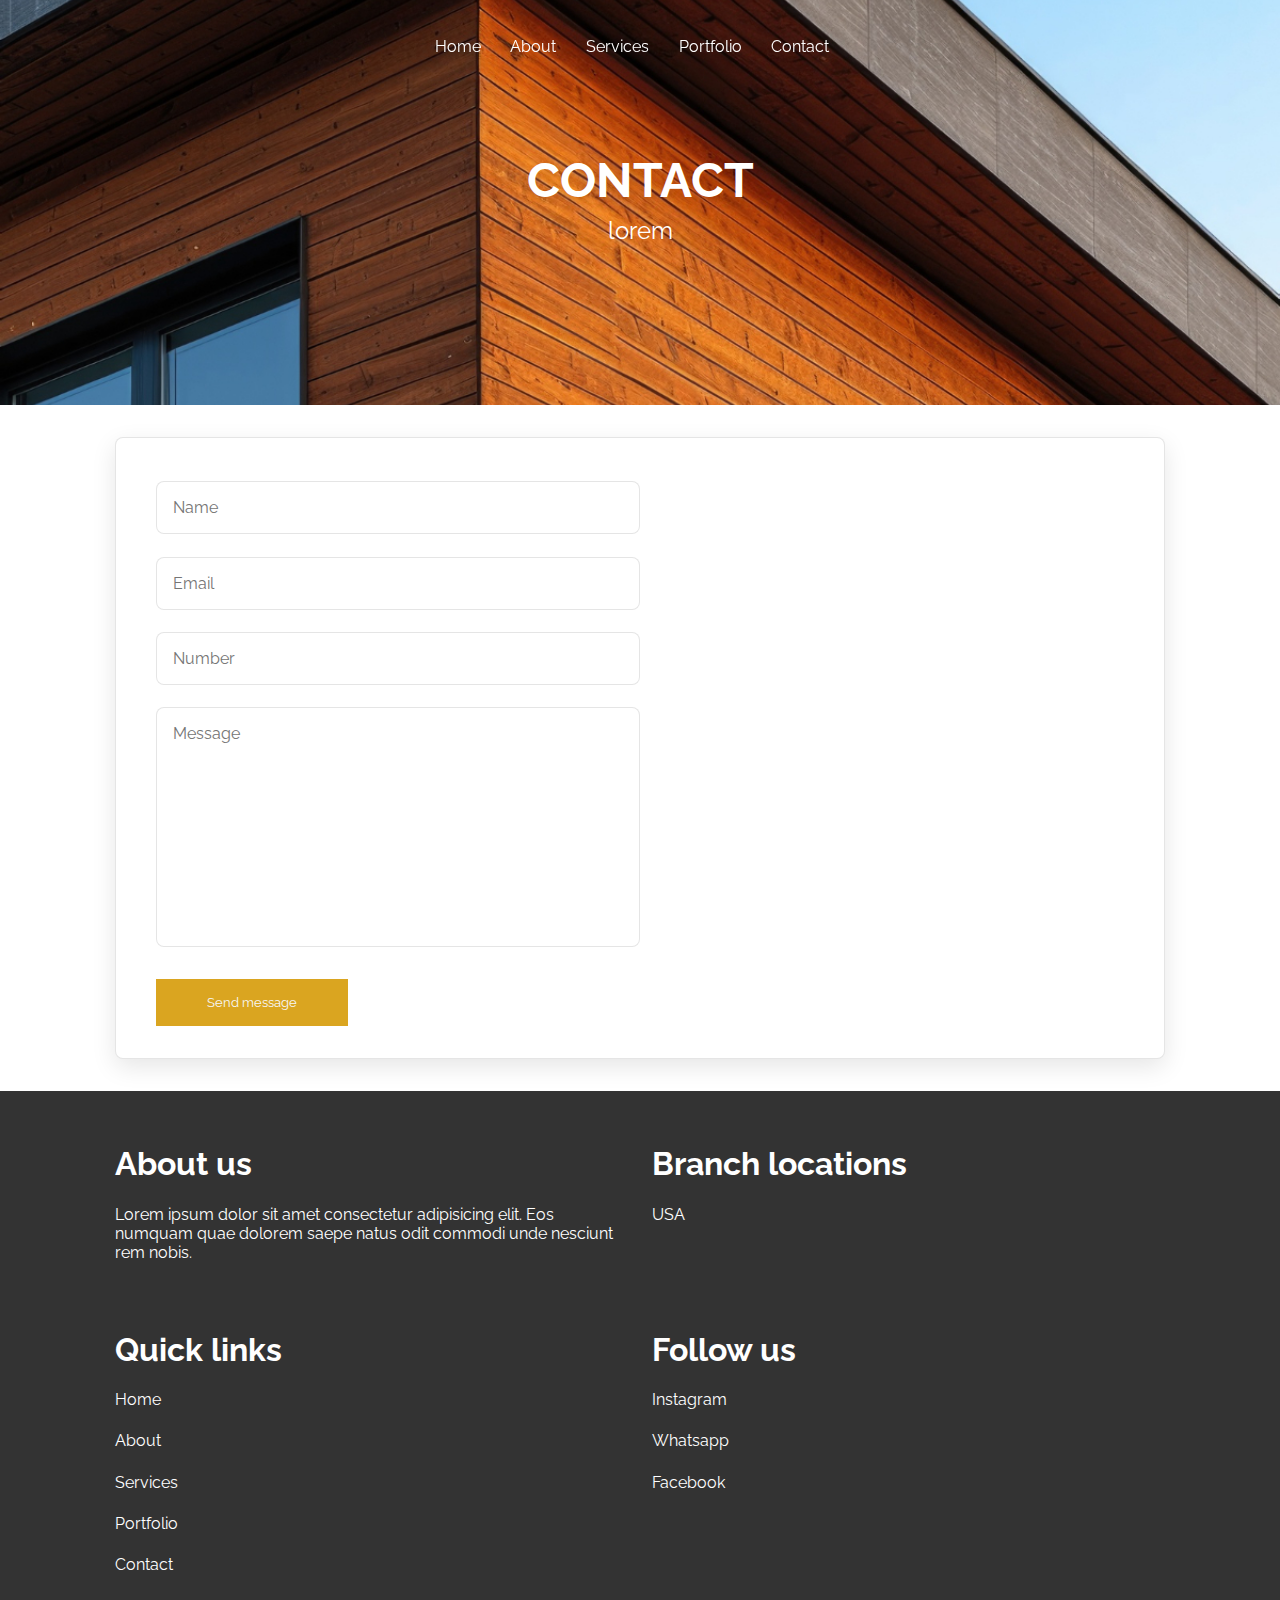
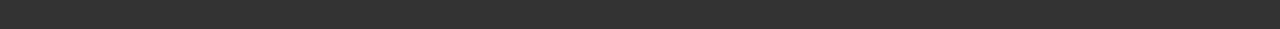
==== contact.html @ 53aa60b5 "commit frist" ====
<!DOCTYPE html>
<html lang="en">
<head>
    <meta charset="UTF-8">
    <meta http-equiv="X-UA-Compatible" content="IE=edge">
    <meta name="viewport" content="width=device-width, initial-scale=1.0">
    <title>ForçaBuilders</title>
    <link rel="stylesheet" href="/css/portifoliocss.css">
    <link rel="stylesheet" href="https://cdnjs.cloudflare.com/ajax/libs/font-awesome/6.5.2/css/all.min.css">
</head>
<body>
    <header id="header">

        <div id="menu-bar" class="fas fa-bars"></div>
 
         <a href="#" class="logo" class="img-logo"><img src="/img/Logo Transparency (1).png" alt=""></a>
 
         <nav class="navbar">
             <a href="index.html">Home</a>
             <a href="#home">About</a>
             <a href="#services">Services</a>
             <a href="portifolio.html">Portfolio</a>
             <a href="contact.html">Contact</a>
         </nav>
         <div class="icons ">
            <i class="" id="search-btn"></i>
        </div>
        <form action="" class="search-bar-container">
            <input type="search" id="search-bar" placeholder="Search here..">
            <label for="search-bar" class="fas fa-search"></label>
        </form>
        </header>
        <section class="home" id="#home">
            <div class="content">
                <h3>CONTACT</h3>
                <p>lorem</p>
            </div>
            
            <div class="foto-container">
                <img src="/img/2151302648.jpg" alt="" >
            </div>
    
        </section>
          

        
           
      
    <section class="contact" id="contact">
       
          <div class="row">
            <form action="">
                <input type="text" placeholder="Name" class="box">
                <input type="email" placeholder="Email" class="box">
                <input type="text" placeholder="Number" class="box">
                <textarea name="" id="" class="box" placeholder="Message" cols="30" rows="10"></textarea>
                <br>
                <input type="submit" value="Send message" class="btn">

            </form>
           
          </div>

    </section>
     
    <section class="footer">
        <div class="box-container">
            <div class="box">
               <h3>About us</h3> 
               <p>Lorem ipsum dolor sit amet consectetur adipisicing elit. Eos numquam quae dolorem saepe natus odit commodi unde nesciunt rem nobis.</p>
            </div>
            <div class="box">
                <h3>Branch locations</h3> 
                <a href="#">USA</a>
             </div>
             <div class="box">
                <h3>Quick links</h3> 
                <a href="#home">Home</a>
                <a href="#">About</a>
                <a href="#services">Services</a>
                <a href="#gallery">Portfolio</a>
                <a href="#contact">Contact</a>
             </div>
             <div class="box">
                <h3>Follow us</h3> 
                <a href="#">Instagram</a>
                <a href="#">Whatsapp</a>
                <a href="#">Facebook</a>
             </div>
        </div>
        <h1 class=""></h1>
    </section>
    <script src="/js/script.js"></script>

    
</body>
</html>
---- css/portifoliocss.css ----
@import url('https://fonts.googleapis.com/css2?family=Raleway:ital,wght@0,100..900;1,100..900&display=swap');

:root{
    --colorprimamry:#daa520;
    --colorwhite: #fff;
}

*{
    font-family: "Raleway", sans-serif;
    margin: 0; padding: 0;
    box-sizing: border-box;
    outline: none; border: none;
    text-decoration: none;
   
}

*::selection{
    background: var(--colorprimamry);
    color:var(--colorwhite);
}

html{
    
    overflow-x: hidden;
    scroll-padding-top: 6rem;
    scroll-behavior: smooth;
}
section{
    padding: 2rem 9%;
    
}
.heading{
    text-align: center;
    padding: 3rem 0;
}
.heading span{
    font-size: 3rem;
    border-radius: .5rem;
    padding: .2rem 1rem;
   
}
.btn{
    display: inline-block;
    margin-top: 1rem;
    background: var(--colorprimamry);
    color: #f7f7f7;
    padding: .8rem 3rem;
    border: .2rem solid var(--colorprimamry);
    cursor: pointer;
}


header{
    position: fixed;
    top: 0; left: 0; right: 0;
    z-index: 1000;
    display: flex;
    align-items: center;
    justify-content: space-between;
    padding: 2rem 9%;
}
header.rolagem{
    background-color: #333;
}
header img{
    width: 120px;
}

header .logo{
    font-size: 1.5rem;
    font-weight: bolder;
    color: var(--colorwhite);
    text-transform: uppercase;
}
header .logo span{
    color: var(--colorprimamry);
}

header .navbar a {
    color: var(--colorwhite);
    font-size: 1rem;
    margin: 0.8rem;

}



header .navbar a:hover{
    color: var(--colorprimamry);
}

header .icons i{
    font-size: 1rem;
    color: var(--colorwhite);
    cursor: pointer;
    margin-right: 1rem;
}
header .icons i:hover{
    color: var(--colorprimamry);
}
header .search-bar-container{
    position: absolute;
    top: 100% ; left: 0; right: 0;
    padding:1.5rem 2rem;
    background: #333;
    border-top: 1rem solid rgba(255, 255, 255, .2);
    display: flex;
    align-items: center;
    z-index: 1001;
    clip-path: polygon(0 0, 100% 0, 100% 0, 0 0);
}
header .search-bar-container.active{
    clip-path: polygon(0 0, 100% 0, 100% 100%, 0 100%);
}
header .search-bar-container #search-bar{
    width: 100%;
    padding: 1rem;
    text-transform: none;
    color: #333;
    font-size: 1rem;
    border-radius: .5rem;
}
header .search-bar-container label{
    color: var(--colorwhite);
    cursor: pointer;
    font-size: 1rem;
    margin-left: 1.5rem;
}
header .search-bar-container label:hover{
    color: var(--colorprimamry);
}

#menu-bar{
    color: var(--colorwhite);
    border: .1rem solid var(--colorwhite);
    border-radius: .5rem;
    font-size: 2rem;
    padding: .5rem 1.2rem ;
    cursor: pointer;
    display: none;
}

.home{
    min-height: 45vh;
    display: flex;
    align-items: center;
    justify-content: center;
    flex-flow: column;
    position: relative;
    z-index: 0 ;
}
.home .content{
    text-align: center;
}
.home .content h3{
    font-size: 3rem;
    color: var(--colorwhite);
    text-transform: uppercase ;
    text-shadow: 0 .3rem .5rem rgba(0,0,0,.1);
}
.home .content p{
    font-size: 1.5rem;
    color: var(--colorwhite);
   padding: .5rem 0;
}
.home .foto-container img{
    position: absolute;
    top: 0; left: 0; 
    z-index: -1;
    height: 100%;
    width: 100%;
    object-fit: cover;
}
.home .foto-container2 img{
    position: absolute;
    top: 0; left: 0; 
    z-index: -1;
    height: 100%;
    width: 100%;
    object-fit: cover;
}

.home .controls{
    padding: 1rem;
    border-radius: 5rem;
    background: rgba(0,0,0,.3);
    margin-top: 5rem;
}
.home .controls .pic-btn{
    height: 1rem;
    width:1rem;
    display: inline-block;
    border-radius: 50%;
    background: var(--colorwhite);
    cursor: pointer;
    margin:0 .5rem ;
    

}
.home .controls .pic-btn.active{
   background: var(--colorprimamry); 
}

.services .box-container{
    display: flex;
    flex-wrap: wrap;
    gap: 1.5rem;
}
.services .box-container .box{
    flex: 1 1 30rem;
    border-radius: .5rem;
    padding: 1rem;
    text-align: center;
}
.services .box-container .box i{
    padding: 1rem;
    font-size: 4rem;
    color:var(--colorprimamry) ;
}
.services .box-container .box h3{
   
    font-size: 2.5rem;
    color:#333;
}
.services .box-container .box p{
   
    font-size: 1.5rem;
    color:#666;
    padding:1rem 0 ;
}
.services .box-container .box:hover{
    box-shadow: 0 1rem 2rem rgba(0,0,0,.1);
}
.gallery .box-container{
    display: flex;
    flex-wrap: wrap;
    gap: 1.5rem;

}
.gallery .box-container .box{
    overflow: hidden;
    box-shadow: 0 1rem 2rem rgba(0,0,0,.1);
    border: 1rem solid var(--colorwhite);
  
    flex: 1 1 30rem;
    height: 25rem;
    position: relative;
}
.gallery .box-container img{
    height: 100%;
    width: 100%;
    object-fit: cover;

}
.gallery .box-container .box .content{
    position: absolute;
    top: -100%; left: 0;
    height: 100%;
    width: 100%;
    text-align: center;
    background: rgba(0,0,0,.7);
    padding: 2rem;
    padding-top: 5rem;
}
.gallery .box-container .box .content h3{
    font-size: 1.5rem ;
    color: var(--colorprimamry);
}
.gallery .box-container .box .content p{
    font-size: 1rem;
    color: var(--colorwhite);
    padding: .5rem 0 ;
}
.gallery .box-container .box:hover .content{
    top: 0;
}

.review .review-slider{
   padding-bottom: 2rem; 
}
.review .box{
    padding: 2rem;
    text-align: center;
    box-shadow: 0 1rem 2rem rgba(0,0,0,.1);
    border-radius: .2rem;
}
.review .box h3{
    color:#333;
    font-size: 1.5rem;
}
.review .box p{
    color: #666;
    font-size: 1rem;
    padding:1rem 0 ;
}

.contact .row{
    display: flex;
    flex-wrap: wrap-reverse;
    gap: 1rem;
    align-items: center;
}
.contact .row form{
    flex: 1 1 40rem;
    padding: 2rem 2.5rem;
    box-shadow: 0 .5rem 1.5rem rgba(0,0,0,.1);
    border: .1rem solid rgba(0,0,0,.1);
    background: var(--colorwhite);
    border-radius: .5rem;

}
/*.contact .row .image{
    flex: 1 1 40rem;
    
}
.contact .row .image img{
    width: 100%;
    
}*/
.contact .row form .box{
    padding: 1rem;
    font-size: 1rem;
    color: #333;
    text-transform: none;
    border: .1rem solid rgba(0,0,0,.1);
    border-radius: .5rem;
    margin: .7rem 0;
    width: 50%;
}
.contact .row form .box:focus{
    border-color: var(--colorprimamry);
}
.contact .row form textarea{
    height: 15rem;
    resize: none;
}
.footer{
    background: #333;
}
.footer .box-container{
    display: flex;
    flex-wrap: wrap;
    gap: 1.5rem;
}
.footer .box-container .box{
    padding: .7rem 0;
    flex: 1 1 25rem;
}
.footer .box-container .box h3{
    font-size: 2rem;
    padding: .7rem 0;
    color: var(--colorwhite);
}
.footer .box-container .box p{
    font-size: 1rem;
    padding: .7rem 0;
    color: var(--colorwhite);
}
.footer .box-container .box a{
    display: block;
    font-size: 1rem;
    padding: .7rem 0;
    color: var(--colorwhite);
}
.footer .box-container .box a:hover{
    color: var(--colorprimamry);
    text-decoration: underline;
}






@media (max-width:1200px){
    html{
    font-size: 70%;
    }
}

@media (max-width:991px){
    header{
        padding: 2rem;
    }
    section{
        padding: 2rem;
    }
}
@media (max-width:768px){
    #menu-bar{
        display: initial;
    }
    header .navbar{
        position: absolute;
        top: 100%; right: 0; left: 0;
        background: #333;
        border-top: .1rem solid rgba(255, 255, 255, .2);
        padding: 1rem 2rem;
        clip-path: polygon(0 0, 100% 0, 100% 0, 0 0);
    }
    header .navbar.active{
        clip-path: polygon(0 0, 100% 0, 100% 100%, 0 100%);
    }
    header .navbar a{
        display: block;
        border-radius: .5rem;
        padding: 1.5rem;
        margin: 1.5rem 0;
        
    }
}

@media (max-width:450px){
    html{
        font-size: 70%;
    }
    .heading span{
        font-size: 2.5rem;
    }
}
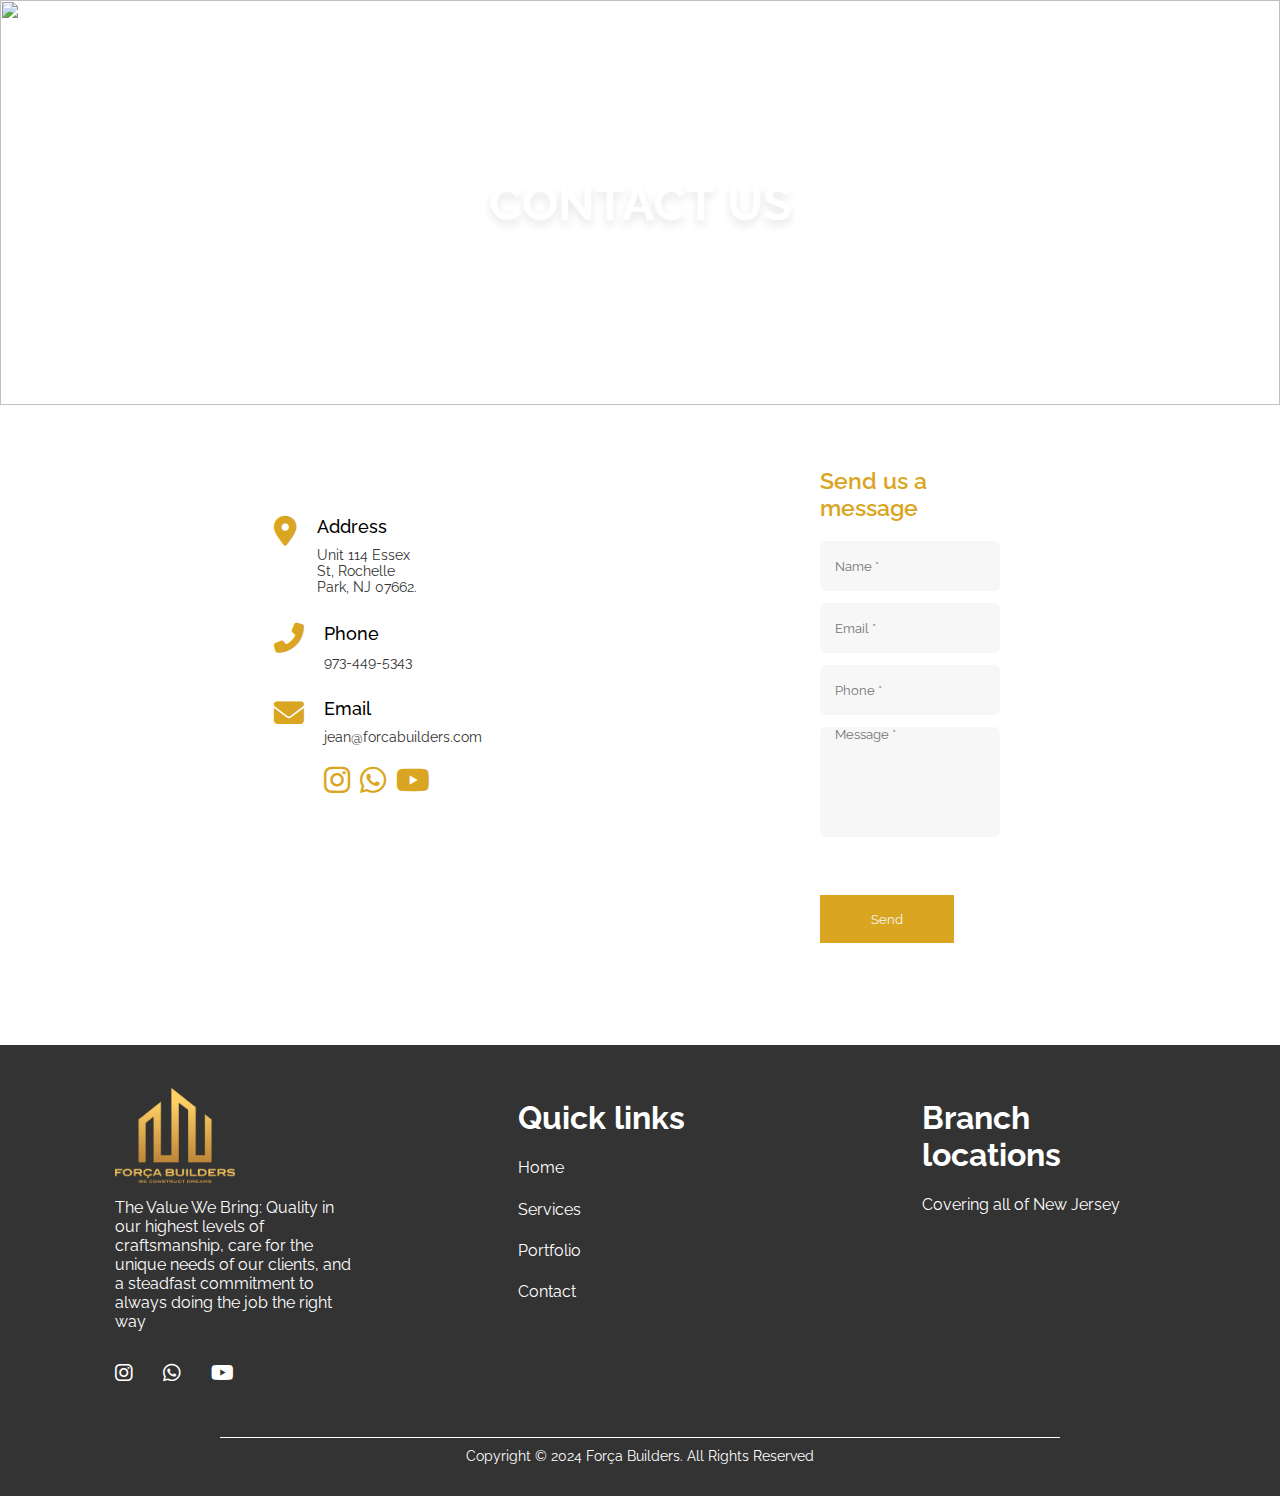
==== commit 61c4205b: "commt" ====
--- a/contact.html
+++ b/contact.html
@@ -5,92 +5,149 @@
     <meta http-equiv="X-UA-Compatible" content="IE=edge">
     <meta name="viewport" content="width=device-width, initial-scale=1.0">
     <title>ForçaBuilders</title>
-    <link rel="stylesheet" href="/css/portifoliocss.css">
+    <link rel="stylesheet" href="css/animate.css">
+    <link rel="stylesheet" href="css/portifoliocss.css">
     <link rel="stylesheet" href="https://cdnjs.cloudflare.com/ajax/libs/font-awesome/6.5.2/css/all.min.css">
+  
 </head>
 <body>
     <header id="header">
 
         <div id="menu-bar" class="fas fa-bars"></div>
- 
-         <a href="#" class="logo" class="img-logo"><img src="/img/Logo Transparency (1).png" alt=""></a>
+        <!--<div class="logo-img">-->
+         <a href="#" class="logo" class="img-logo"><img src="img/Logo Transparency (1).png" alt=""></a>
+        <!--</div>-->
  
          <nav class="navbar">
              <a href="index.html">Home</a>
-             <a href="#home">About</a>
-             <a href="#services">Services</a>
-             <a href="portifolio.html">Portfolio</a>
-             <a href="contact.html">Contact</a>
+             <a href="services/services.html">Services</a>
+             <a href="portifolio/portifolio.html">Portfolio</a>
+             <a href="contact/contact.html">Contact</a>
          </nav>
-         <div class="icons ">
-            <i class="" id="search-btn"></i>
-        </div>
-        <form action="" class="search-bar-container">
-            <input type="search" id="search-bar" placeholder="Search here..">
-            <label for="search-bar" class="fas fa-search"></label>
-        </form>
+        
         </header>
         <section class="home" id="#home">
             <div class="content">
-                <h3>CONTACT</h3>
-                <p>lorem</p>
+                <h3>CONTACT US</h3>
+                
             </div>
             
             <div class="foto-container">
-                <img src="/img/2151302648.jpg" alt="" >
+                <img src="img/img teste/contact-us.png" alt="" >
             </div>
     
         </section>
           
+       
+   <section>
+    <div class="container">
+        <div class="container-contact">
+            <div class="content-contact">
+                <div class="left-side wow fadeInLeft delay-02s">
+                    <img src="img/img teste/contact.jpg" alt="">
+                    <div class="anddress details">
+                        <i class="fas fa-map-marker-alt"></i>
+                        <div class="content-details">
+                            <div class="topic">Address</div>
+                            <div class="text-one">Unit 114 Essex St, Rochelle Park, NJ 07662.</div>
+                           
+                        </div>
+                    </div>
+                    <div class="phone details">
+                        <i class="fas fa-phone-alt"></i>
+                        <div class="content-details">
+                            <div class="topic">Phone</div>
+                            <div class="text-one">973-449-5343</div>
+                           
+                        </div>
+                    </div>
+                    <div class="email details">
+                        <i class="fas fa-envelope"></i>
+                        <div class="content-details">
+                            <div class="topic">Email</div>
+                            <div class="text-one"> jean&#64;forcabuilders.com </div>
+                            
+                            
+                            <div class="social-icons">
+                                <a href="https://www.instagram.com/forcabuilders/"><i class="fab fa-instagram"  style='font-size:30px'></i></a>
+                                <a href="https://wa.me/19734495343?"><i class="fab fa-whatsapp"  style='font-size:30px'></i></a>
+                                <a href="https://www.youtube.com/@forcabuilders"><i class="fab fa-youtube"  style='font-size:30px'></i></a>
+                            </div>
+                        </div>
+                    </div>
+                   
+                </div>
 
+                <div class="right-side wow fadeInRight delay-02s">
+                    <div class="topic-text">Send us a message</div>
+                    
+                    <form action=""  id="contact-form" data-form>
+                    <div class="input-box">
+                        <input type="text" name="name" id="name" placeholder="Name *" required>
+                    </div>
+                    <div class="input-box">
+                        <input type="text"  name="email" id="email" placeholder="Email *" required>
+                    </div>
+                    <div class="input-box">
+                        <input type="text" name="phone" id="phone" placeholder="Phone *" required>
+                    </div>
+                    <div class="input-box message-box">
+                        <textarea name="message" placeholder="Message *" name="message" id="message" rows="8" cols="80" required></textarea>
+                    </div>
+                    <p class="contact__message" id="contact-message"></p>
+                    <div class="button" >
+                        <button type="submit" class="btn" value="SEND MESSAGE" >Send </button>
+                    </div>
+                </form>
+               
+            </div>
+            </div>
+        </div>
+
+    </div>
         
-           
-      
-    <section class="contact" id="contact">
-       
-          <div class="row">
-            <form action="">
-                <input type="text" placeholder="Name" class="box">
-                <input type="email" placeholder="Email" class="box">
-                <input type="text" placeholder="Number" class="box">
-                <textarea name="" id="" class="box" placeholder="Message" cols="30" rows="10"></textarea>
-                <br>
-                <input type="submit" value="Send message" class="btn">
 
-            </form>
-           
-          </div>
+   </section>
+   <section class="footer">
+    <div class="box-container">
+    
+        <div class="box">
+            <img src="img/logo transparency (1).png" alt="Logo" class="footer-logo">
+            <p>The Value We Bring: Quality in our highest levels of craftsmanship, care for the unique needs of our clients, and a steadfast commitment to always doing the job the right way</p>
+            <div class="social-icons">
+                <a href="https://www.instagram.com/forcabuilders/"><i class="fab fa-instagram"  style='font-size:20px'></i></a>
+                <a href="https://wa.me/19734495343?"><i class="fab fa-whatsapp"  style='font-size:20px'></i></a>
+                <a href="https://www.youtube.com/@forcabuilders"><i class="fab fa-youtube"  style='font-size:20px'></i></a>
+            </div> 
+         </div>
+         <div class="box">
+            <h3>Quick links</h3> 
+            <a href="index.html">Home</a>
+            <a href="services/services.html">Services</a>
+            <a href="portifolio/portifolio.html">Portfolio</a>
+            <a href="contact/contact.html">Contact</a>
+         </div>
+         <div class="box">
+            <h3>Branch locations</h3> 
+            <a href="https://maps.app.goo.gl/ru8jhT1Wovs2jPSW6">Covering all of New Jersey</a>
+         </div>
+    </div>
+    <div class="footer-bottom">
+        <hr class="footer-divider">
+        <p class="footer-credit"> Copyright &copy; 2024 Força Builders. All Rights Reserved </p>
+    </div>
+    <h1 class=""></h1>
+</section>
+    <script src="js/script.js"></script>
+    <script
+    type="text/javascript"
+    src="https://cdn.jsdelivr.net/npm/@emailjs/browser@4/dist/email.min.js">
+    </script>
+    <script type="text/javascript" src="js/wow.min.js"></script>
+    <script type="text/javascript" src="js/modernizr-3.5.0.min.js"></script>
+    <script>new WOW().init();</script>
 
-    </section>
-     
-    <section class="footer">
-        <div class="box-container">
-            <div class="box">
-               <h3>About us</h3> 
-               <p>Lorem ipsum dolor sit amet consectetur adipisicing elit. Eos numquam quae dolorem saepe natus odit commodi unde nesciunt rem nobis.</p>
-            </div>
-            <div class="box">
-                <h3>Branch locations</h3> 
-                <a href="#">USA</a>
-             </div>
-             <div class="box">
-                <h3>Quick links</h3> 
-                <a href="#home">Home</a>
-                <a href="#">About</a>
-                <a href="#services">Services</a>
-                <a href="#gallery">Portfolio</a>
-                <a href="#contact">Contact</a>
-             </div>
-             <div class="box">
-                <h3>Follow us</h3> 
-                <a href="#">Instagram</a>
-                <a href="#">Whatsapp</a>
-                <a href="#">Facebook</a>
-             </div>
-        </div>
-        <h1 class=""></h1>
-    </section>
-    <script src="/js/script.js"></script>
+    
 
     
 </body>
--- a/css/portifoliocss.css
+++ b/css/portifoliocss.css
@@ -3,6 +3,9 @@
 :root{
     --colorprimamry:#daa520;
     --colorwhite: #fff;
+}
+body{
+    overflow-x: hidden;
 }
 
 *{
@@ -12,6 +15,13 @@
     outline: none; border: none;
     text-decoration: none;
    
+}
+.container{
+    width: 100%;
+  
+    display: flex;
+    align-items: center;
+    justify-content: center;
 }
 
 *::selection{
@@ -98,37 +108,7 @@
 header .icons i:hover{
     color: var(--colorprimamry);
 }
-header .search-bar-container{
-    position: absolute;
-    top: 100% ; left: 0; right: 0;
-    padding:1.5rem 2rem;
-    background: #333;
-    border-top: 1rem solid rgba(255, 255, 255, .2);
-    display: flex;
-    align-items: center;
-    z-index: 1001;
-    clip-path: polygon(0 0, 100% 0, 100% 0, 0 0);
-}
-header .search-bar-container.active{
-    clip-path: polygon(0 0, 100% 0, 100% 100%, 0 100%);
-}
-header .search-bar-container #search-bar{
-    width: 100%;
-    padding: 1rem;
-    text-transform: none;
-    color: #333;
-    font-size: 1rem;
-    border-radius: .5rem;
-}
-header .search-bar-container label{
-    color: var(--colorwhite);
-    cursor: pointer;
-    font-size: 1rem;
-    margin-left: 1.5rem;
-}
-header .search-bar-container label:hover{
-    color: var(--colorprimamry);
-}
+
 
 #menu-bar{
     color: var(--colorwhite);
@@ -201,80 +181,113 @@
    background: var(--colorprimamry); 
 }
 
-.services .box-container{
-    display: flex;
-    flex-wrap: wrap;
-    gap: 1.5rem;
-}
-.services .box-container .box{
-    flex: 1 1 30rem;
-    border-radius: .5rem;
-    padding: 1rem;
-    text-align: center;
-}
-.services .box-container .box i{
-    padding: 1rem;
-    font-size: 4rem;
-    color:var(--colorprimamry) ;
-}
-.services .box-container .box h3{
-   
-    font-size: 2.5rem;
-    color:#333;
-}
-.services .box-container .box p{
-   
-    font-size: 1.5rem;
-    color:#666;
-    padding:1rem 0 ;
-}
-.services .box-container .box:hover{
-    box-shadow: 0 1rem 2rem rgba(0,0,0,.1);
-}
-.gallery .box-container{
-    display: flex;
-    flex-wrap: wrap;
-    gap: 1.5rem;
-
-}
-.gallery .box-container .box{
-    overflow: hidden;
-    box-shadow: 0 1rem 2rem rgba(0,0,0,.1);
-    border: 1rem solid var(--colorwhite);
-  
-    flex: 1 1 30rem;
-    height: 25rem;
-    position: relative;
-}
-.gallery .box-container img{
+#button-container {
+    text-align: center; 
+    margin: 20px 0; 
+}
+
+#button-container button {
+    display: inline-block; 
+    margin: 5px;
+    padding: 10px 20px;
+    cursor: pointer;
+    border: none;
+    background-color: #333;
+    color: white;
+    border-radius: 4px;
+    transition: 0.5s;
+}
+#button-container button:hover{
+    background-color: var(--colorprimamry);
+}
+
+#portfolio {
+    display: grid; 
+    grid-template-columns: repeat(4, 1fr);
+    gap: 10px; 
+    margin-top: 20px;
+}
+
+#portfolio img {
+    border: 1px solid #cccccc;
+    border-radius: 4px;
+    cursor: pointer;
+    transition: transform 0.2s;
+    width: 100%; 
+    height: auto; 
+    object-fit: cover; 
+}
+
+#portfolio img:hover {
+    transform: scale(1.05);
+}
+
+.active2 {
+   background-color: var(--colorprimamry)!important;
+    color: white;
+}
+
+#modal {
+    display: none;
+    position: fixed;
+    top: 0;
+    left: 0;
+    width: 100%;
     height: 100%;
-    width: 100%;
-    object-fit: cover;
-
-}
-.gallery .box-container .box .content{
+    background-color: rgba(0, 0, 0, 0.8);
+    justify-content: center;
+    align-items: center;
+    z-index: 1000;
+}
+
+#modal img {
+    max-width: 90%;
+    max-height: 90%;
+}
+
+.modal-button {
     position: absolute;
-    top: -100%; left: 0;
-    height: 100%;
-    width: 100%;
-    text-align: center;
-    background: rgba(0,0,0,.7);
-    padding: 2rem;
-    padding-top: 5rem;
-}
-.gallery .box-container .box .content h3{
-    font-size: 1.5rem ;
-    color: var(--colorprimamry);
-}
-.gallery .box-container .box .content p{
-    font-size: 1rem;
-    color: var(--colorwhite);
-    padding: .5rem 0 ;
-}
-.gallery .box-container .box:hover .content{
-    top: 0;
-}
-
+    top: 50%;
+    transform: translateY(-50%);
+    background-color: #666;
+    border: none;
+    padding: 15px;
+    cursor: pointer;
+    font-size: 16px;
+    z-index: 1001;
+}
+
+.left-button {
+    left: 10px;
+}
+
+.right-button {
+    right: 10px;
+}
+
+.close-button {
+    position: absolute;
+    top: 10px;
+    right: 10px;
+    background: none;
+    border: none;
+    font-size: 24px;
+    color: white;
+    cursor: pointer;
+    z-index: 1001;
+}
+
+#loadMore {
+    display: block;
+    margin: 20px auto; 
+    padding: 10px 20px;
+    cursor: pointer;
+    border: none;
+    background-color: #ddd;
+    border-radius: 4px;
+}
+
+/* footer */
 .review .review-slider{
    padding-bottom: 2rem; 
 }
@@ -294,58 +307,266 @@
     padding:1rem 0 ;
 }
 
-.contact .row{
+.container-contact{
+    
+    width: 80%;
+    padding: 30px 60px 40px 40px;
+}
+.container-contact .content-contact{
     display: flex;
-    flex-wrap: wrap-reverse;
-    gap: 1rem;
     align-items: center;
-}
-.contact .row form{
-    flex: 1 1 40rem;
-    padding: 2rem 2.5rem;
-    box-shadow: 0 .5rem 1.5rem rgba(0,0,0,.1);
-    border: .1rem solid rgba(0,0,0,.1);
-    background: var(--colorwhite);
-    border-radius: .5rem;
-
-}
-/*.contact .row .image{
-    flex: 1 1 40rem;
+    justify-content: space-between;
+
+}
+.container-contact .content-contact .left-side{
+    width: 25%;
+    height: 100%;
+    display: flex;
+    flex-direction: column;
+    align-items: center;
+    justify-content: center;
+    margin-top: 15px ;
+    position: relative;
+}
+
+.content-contact .left-side .details{
+    margin: 14px;
+    text-align: center;
+}
+.content-contact .left-side .details .text-one,
+.content-contact .left-side .details .text-two{
+    font-size: 14px;
+    color: #333;
+
+}
+.content-contact .left-side .details i{
+    font-size: 30px;
+    color: var(--colorprimamry);
+    margin-bottom: 10px;
+}
+.content-contact .left-side .details .topic{
+    font-size: 18px;
+    font-weight: 500;
+}
+.container-contact .content-contact .right-side{
+    width: 75%;
+    margin-left: 75px;
+ 
+}
+.content-contact .right-side .topic-text{
+    font-size: 23px;
+    font-weight: 600;
+    color: var(--colorprimamry);
+}
+.right-side .input-box{
+    height: 50px;
+    width: 100%;
+    margin: 12px 0;
+}
+.right-side .input-box input,
+.right-side .input-box textarea{
+    height: 100%;
+    width: 100%;
+    border: none;
+    font-size: 13px;
+    background: #f7f7f7;
+    border-radius: 6px;
+    padding: 0 15px;
+    resize: none;
+}
+.right-side .message-box{
+    min-height: 110px;
     
 }
-.contact .row .image img{
-    width: 100%;
+.right-side .button{
+    display: inline-block;
+    margin-top:12px ;
+}
+
+.input-box input .button input[type="button"]{
+    color: #fff;
+    font-size: 18px;
+    outline: none;
+    border: none;
+    padding: 8px 16px;
+    border-radius: 6px;
+    background: var(--colorprimamry);
+    cursor: pointer;
+   
+
+
+}
+
+
+.review .review-slider{
+    padding-bottom: 2rem; 
+ }
+ .review .box{
+     padding: 2rem;
+     text-align: center;
+     box-shadow: 0 1rem 2rem rgba(0,0,0,.1);
+     border-radius: .2rem;
+ }
+ .review .box h3{
+     color:#333;
+     font-size: 1.5rem;
+ }
+ .review .box p{
+     color: #666;
+     font-size: 1rem;
+     padding:1rem 0 ;
+ }
+ 
+ .container-contact{
+     width: 80%;
+     padding: 30px 60px 40px 40px;
+ }
+ 
+ .container-contact .content-contact{
+     display: flex;
+     align-items: center;
+     justify-content: space-between;
+     align-items: flex-start;
+     gap: 300px;
+ 
+ }
+ 
+ .container-contact .content-contact .left-side{
+     width: 25%;
+     height: auto;
+     display: flex;
+     flex-direction: column;
+     align-items: start;
+     justify-content: center;
+     position: relative;
+ }
+ 
+ .container-contact .content-contact .left-side img{
+     width: 450px;
+     margin-bottom:20px;
+ }
+ 
+ .content-contact .left-side .details{
+     margin: 14px;
+     display:flex;
+     flex-direction: row;
+     gap: 20px;
+ }
+ 
+ .content-contact .left-side .details .text-one,
+ .content-contact .left-side .details .text-two{
+     font-size: 14px;
+     color: #333;
+ 
+ }
+ .content-contact .left-side .details i{
+     font-size: 30px;
+     color: var(--colorprimamry);
+     margin-bottom: 10px;
+ }
+ 
+ .content-contact .left-side .details .content-details{
+     display:flex;
+     flex-direction: column;
+     text-align: left;
+ }
+ 
+ .content-contact .left-side .details .content-details .topic{
+     font-size: 18px;
+     font-weight: 500;
+     margin-bottom: 10px;
+ }
+ 
+ .content-contact .left-side .social-icons{
+     display:flex;
+     gap:10px;
+     margin-top: 20px;
+ }
+ 
+ .content-contact .left-side .social-icons a{
+     color: var(--colorprimamry);
+ }
+ 
+ .container-contact .content-contact .right-side{
+     width: 75%;
+     margin-left: 75px;
+     
+  
+ }
+ .content-contact .right-side .topic-text{
+     font-size: 23px;
+     font-weight: 600;
+     color: var(--colorprimamry);
+     margin-bottom: 20px;
+ }
+ 
+ .content-contact .right-side p{
+     margin-bottom: 30px;
+ }
+ .right-side .input-box{
+     height: 50px;
+     width: 100%;
+     margin: 12px 0;
+ }
+ 
+ .right-side .input-box input,
+ .right-side .input-box textarea{
+     height: 100%;
+     width: 100%;
+     border: none;
+     font-size: 13px;
+     background: #f7f7f7;
+     border-radius: 6px;
+     padding: 0 15px;
+     resize: none;
+ }
+ .right-side .message-box{
+     min-height: 110px;
+     
+ }
+ .right-side .button{
+     display: inline-block;
+     margin-top:12px ;
+     margin-bottom: 30px;
+ }
+ 
+ .input-box input .button input[type="button"]{
+     color: #fff;
+     font-size: 18px;
+     outline: none;
+     border: none;
+     padding: 8px 16px;
+     border-radius: 6px;
+     background: var(--colorprimamry);
+     cursor: pointer;
     
-}*/
-.contact .row form .box{
-    padding: 1rem;
-    font-size: 1rem;
-    color: #333;
-    text-transform: none;
-    border: .1rem solid rgba(0,0,0,.1);
-    border-radius: .5rem;
-    margin: .7rem 0;
-    width: 50%;
-}
-.contact .row form .box:focus{
-    border-color: var(--colorprimamry);
-}
-.contact .row form textarea{
-    height: 15rem;
-    resize: none;
-}
-.footer{
+ }
+ 
+ 
+ 
+
+ .footer{
     background: #333;
-}
+
+}
+
 .footer .box-container{
     display: flex;
-    flex-wrap: wrap;
-    gap: 1.5rem;
-}
+    justify-content: space-between;
+    gap: 10rem;
+    
+}
+
 .footer .box-container .box{
     padding: .7rem 0;
     flex: 1 1 25rem;
 }
+
+.footer-logo {
+    width: 120px;
+    height: auto;
+}
+
 .footer .box-container .box h3{
     font-size: 2rem;
     padding: .7rem 0;
@@ -367,8 +588,36 @@
     text-decoration: underline;
 }
 
-
-
+.footer .box-container .box .social-icons{
+    display:flex;
+    align-items: center;
+    gap:30px;
+    margin-top: 10px;
+}
+
+.footer-bottom {
+    margin-top: 20px;
+    padding-top: 10px;
+}
+
+.footer-divider {
+    border: 0;
+    border-top: 1px solid;
+    color:var(--colorwhite);
+    margin: 0 auto; 
+    width: 80%; 
+}
+
+.footer-credit {
+    margin-top: 10px;
+    font-size: 14px; 
+    color:var(--colorwhite);
+    text-align: center; 
+}
+
+
+ 
+ 
 
 
 
@@ -376,6 +625,17 @@
     html{
     font-size: 70%;
     }
+    section{
+        padding: 2rem;
+    }
+
+    .container-contact .content-contact .left-side img{
+        width: 40vw;
+    }
+
+    .container-contact .content-contact .right-side{
+        margin-left: 0;
+    }
 }
 
 @media (max-width:991px){
@@ -385,6 +645,14 @@
     section{
         padding: 2rem;
     }
+    .container-contact{
+        width: 90%;
+        padding: 30px 35px 40px 35px;  
+    }
+    .container-contact .content-contact{
+        gap:250px;
+    }
+
 }
 @media (max-width:768px){
     #menu-bar{
@@ -408,6 +676,56 @@
         margin: 1.5rem 0;
         
     }
+    .container-contact{
+        margin: 40px 0;
+        height: 100%;
+       
+    }
+    .container-contact .content-contact{
+        flex-direction: column-reverse;
+        gap:0px;
+
+    }
+    .container-contact .content-contact .left-side{
+        width: 100%;
+        flex-direction: column;
+        margin-top: 10px;
+        justify-content: center;
+        flex-wrap: wrap;
+    }
+    .container-contact .content-contact .left-side img{
+        width: 60vw;
+    }
+    .container-contact .content-contact .left-side::before{
+        display: none;
+    }
+    .container-contact .content-contact .right-side{
+        width: 100%;
+        margin-left: 0;
+    }
+    #portfolio {
+        grid-template-columns: repeat(2, 1fr); 
+    }
+    .modal-button {
+        padding: 8px; 
+        font-size: 14px; 
+    }
+    .close-button {
+        font-size: 20px; 
+    }
+
+
+}
+
+@media (max-width: 600px){
+    .footer .box-container{
+        display: block;
+        text-align: center;
+    }
+
+    .footer .box-container .box .social-icons{
+        justify-content: center;
+    }
 }
 
 @media (max-width:450px){
@@ -417,4 +735,13 @@
     .heading span{
         font-size: 2.5rem;
     }
+    header img{
+        width: 12vw;
+
+    }
+    #portfolio {
+        grid-template-columns: 1fr; 
+    }
+
+
 }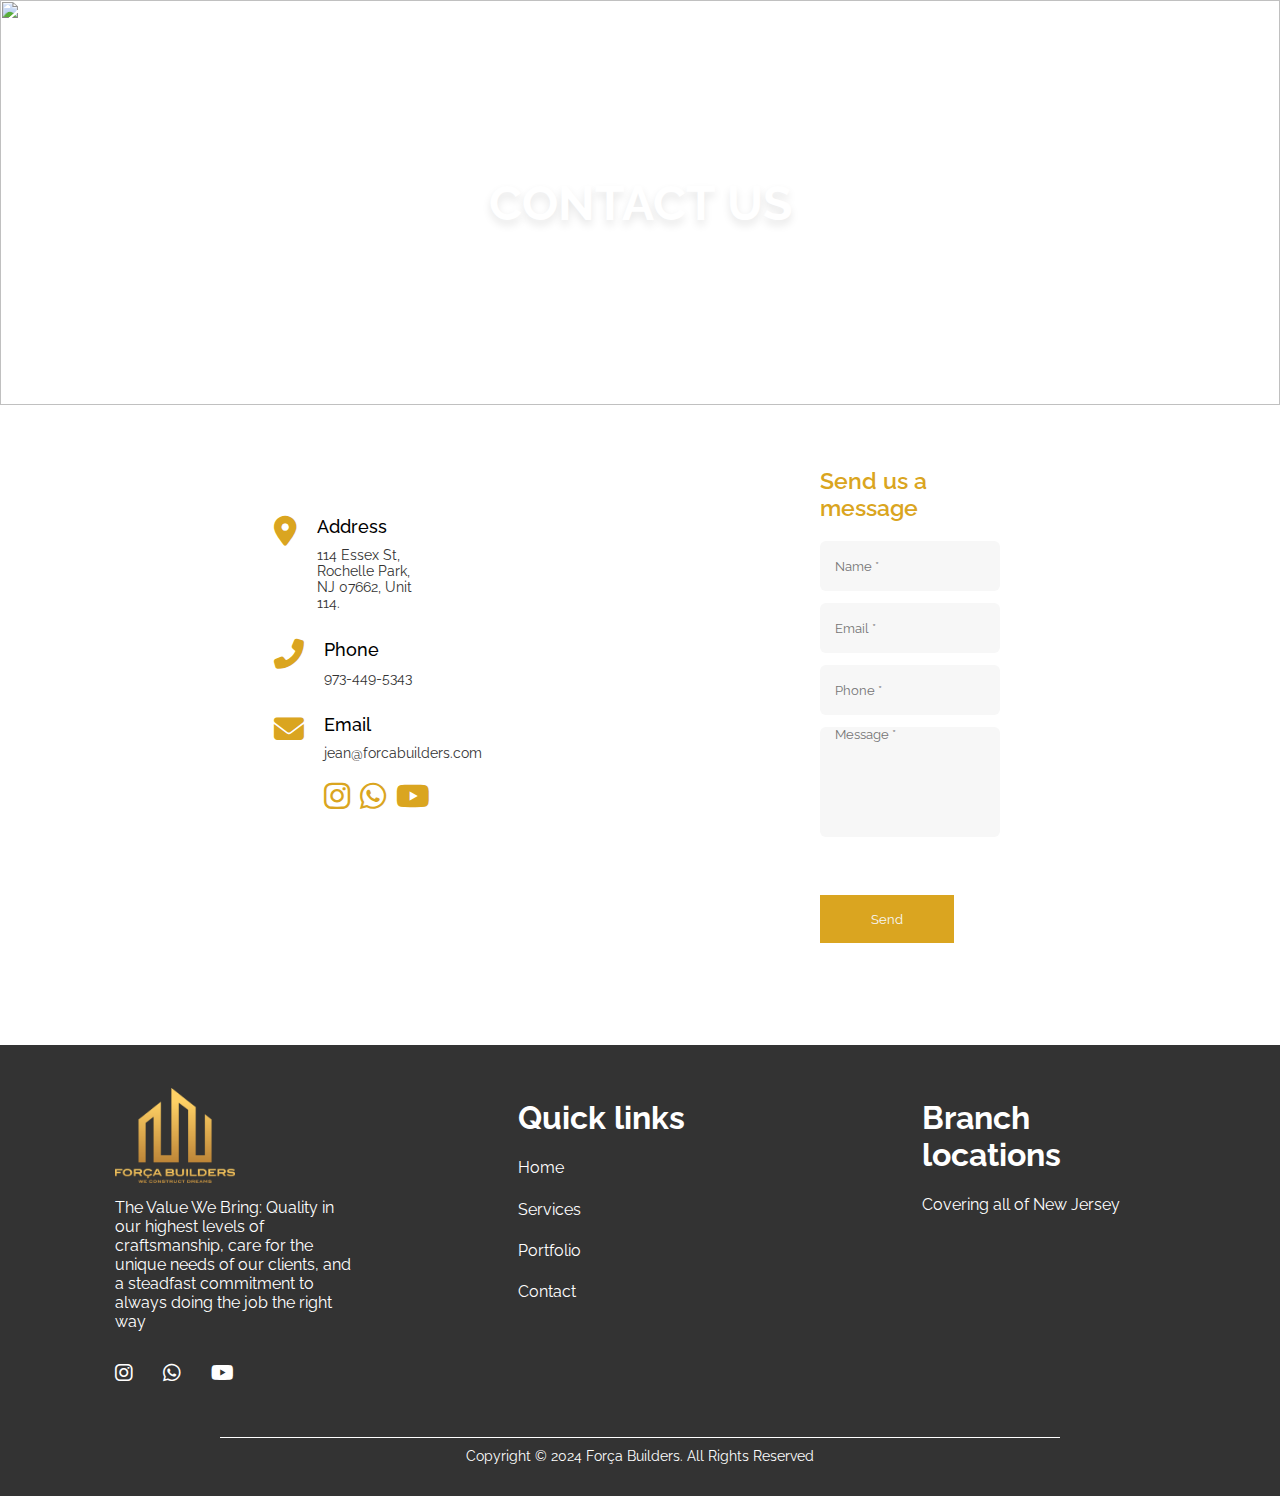
==== commit 0a9114bd: "commit" ====
--- a/contact.html
+++ b/contact.html
@@ -20,9 +20,9 @@
  
          <nav class="navbar">
              <a href="index.html">Home</a>
-             <a href="services/services.html">Services</a>
-             <a href="portifolio/portifolio.html">Portfolio</a>
-             <a href="contact/contact.html">Contact</a>
+             <a href="services.html">Services</a>
+             <a href="portifolio.html">Portfolio</a>
+             <a href="contact.html">Contact</a>
          </nav>
         
         </header>
@@ -49,7 +49,7 @@
                         <i class="fas fa-map-marker-alt"></i>
                         <div class="content-details">
                             <div class="topic">Address</div>
-                            <div class="text-one">Unit 114 Essex St, Rochelle Park, NJ 07662.</div>
+                            <div class="text-one">114 Essex St, Rochelle Park, NJ 07662, Unit 114.</div>
                            
                         </div>
                     </div>
@@ -123,9 +123,9 @@
          <div class="box">
             <h3>Quick links</h3> 
             <a href="index.html">Home</a>
-            <a href="services/services.html">Services</a>
-            <a href="portifolio/portifolio.html">Portfolio</a>
-            <a href="contact/contact.html">Contact</a>
+            <a href="services.html">Services</a>
+            <a href="portifolio.html">Portfolio</a>
+            <a href="contact.html">Contact</a>
          </div>
          <div class="box">
             <h3>Branch locations</h3> 
